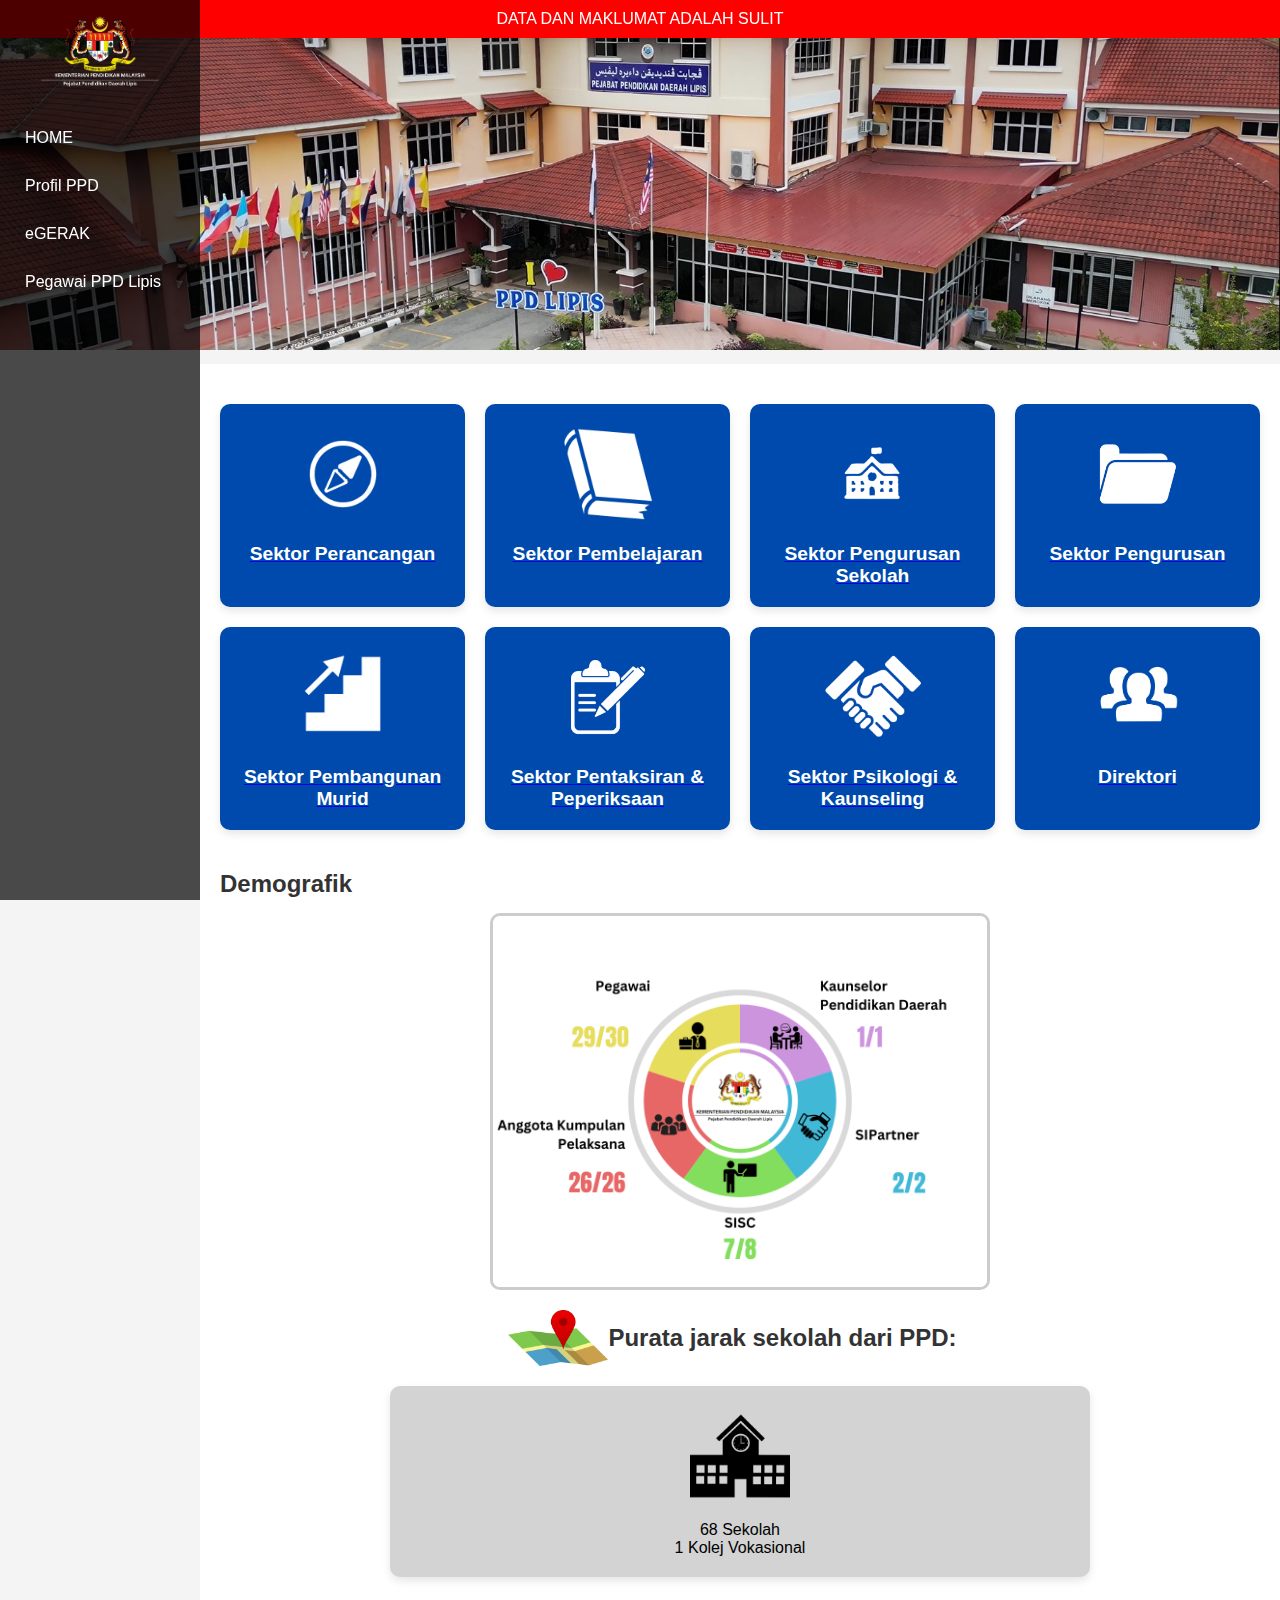
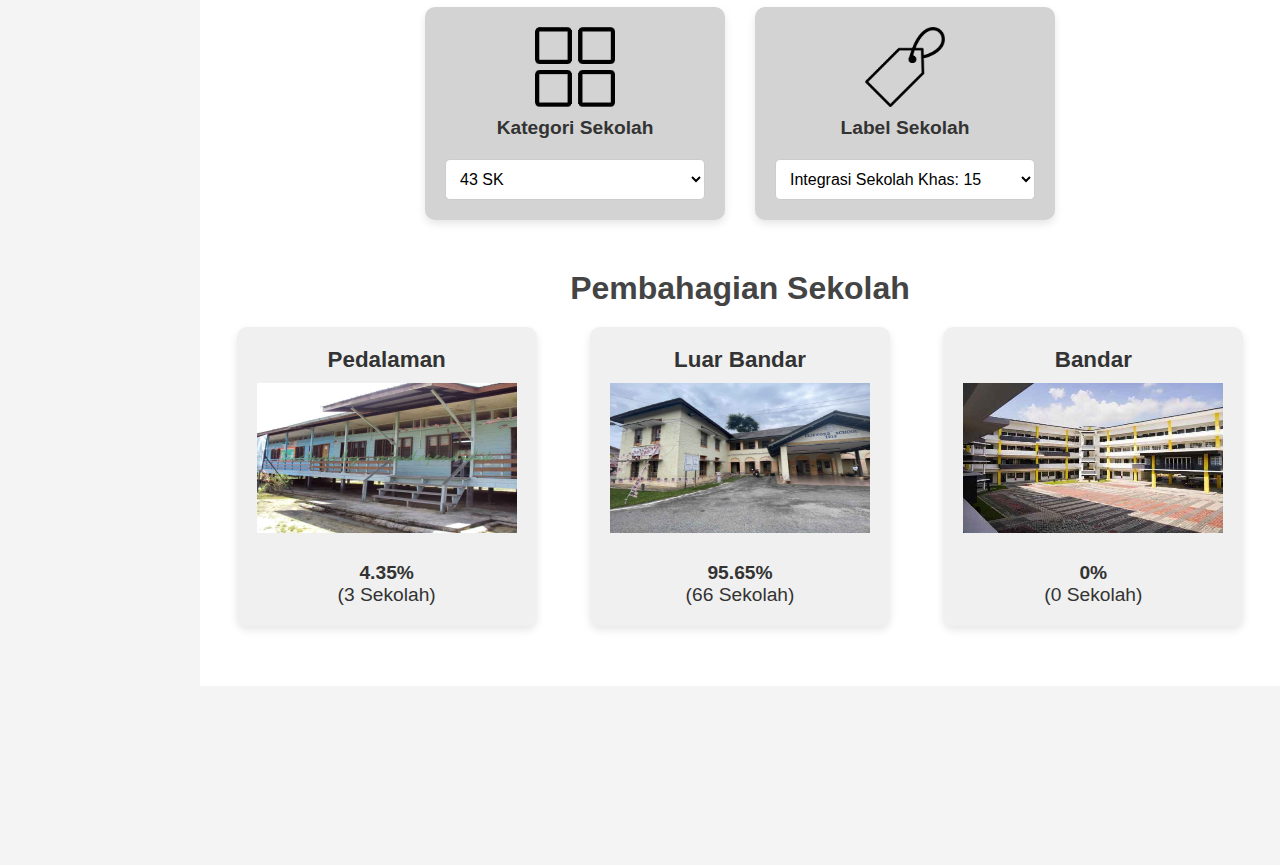
==== index.html @ 2358d0b7 "systemdata" ====
<!DOCTYPE html>
<html lang="en">
<head>
    <meta charset="UTF-8">
    <meta name="viewport" content="width=device-width, initial-scale=1.0">
    <title>Homepage</title>
    <link rel="stylesheet" href="style.css">
</head>
<body>

    <!-- Footer at the top -->
    <div class="footer">
        <p>DATA DAN MAKLUMAT ADALAH SULIT</p>
    </div>

    <!-- Header/Banner -->
    <header class="banner">
        <img src="image/ppdlipis.jpg" alt="PPD Lipis Banner">
    </header>

    <!-- Hamburger Icon (appears on mobile) -->
    <div class="hamburger">
        <img src="image/hamburger.png" alt="Hamburger Menu">
    </div>

<div class="container">
        <!-- Sidebar Navigation -->
		<!-- Sidebar Navigation -->
	<nav class="sidebar">
		<!-- PPD Logo -->
    <div class="logo-container">
        <img src="image/logoppd.png" alt="PPD Logo">
    </div>

<ul>
    <li><a href="index.html">HOME</a></li>
    <li><a href="profil.html">Profil PPD</a></li>
    <li><a href="egerak.html">eGERAK</a></li>
    <li><a href="pegawaippd.html">Pegawai PPD Lipis</a></li>
</ul>

	</nav>


        <!-- Main Content Area -->
<!-- Main Content Area -->
<main class="content">
    
    
    <!-- Card Grid -->
<div class="card-grid">
    <div class="card">
        <a href="sektorperancangan.html">
            <img src="image/perancangan.png" alt="Sektor Perancangan">
            <h3>Sektor Perancangan</h3>
        </a>
    </div>
    <div class="card">
        <a href="sektorpembelajaran.html">
            <img src="image/pembelajaran.png" alt="Sektor Pembelajaran">
            <h3>Sektor Pembelajaran</h3>
        </a>
    </div>
    <div class="card">
        <a href="sektorpengurusansekolah.html">
            <img src="image/sekolah.png" alt="Sektor Pengurusan Sekolah">
            <h3>Sektor Pengurusan Sekolah</h3>
        </a>
    </div>
    <div class="card">
        <a href="sektorpengurusan.html">
            <img src="image/pengurusan.png" alt="Sektor Pengurusan">
            <h3>Sektor Pengurusan</h3>
        </a>
    </div>
    <div class="card">
        <a href="sektorpembangunanmurid.html">
            <img src="image/pembangunan.png" alt="Sektor Pembangunan Murid">
            <h3>Sektor Pembangunan Murid</h3>
        </a>
    </div>
    <div class="card">
        <a href="sektorpentaksiran.html">
            <img src="image/pentaksiran.png" alt="Sektor Pentaksiran & Peperiksaan">
            <h3>Sektor Pentaksiran & Peperiksaan</h3>
        </a>
    </div>
    <div class="card">
        <a href="sektorpsikologi.html">
            <img src="image/sektorpsikologi.png" alt="Sektor Psikologi & Kaunseling">
            <h3>Sektor Psikologi & Kaunseling</h3>
        </a>
    </div>
    <div class="card">
        <a href="direktori.html">
            <img src="image/direktori.png" alt="Direktori">
            <h3>Direktori</h3>
        </a>
    </div>

</div>

	
	<section class="demografik-section">
        <h2>Demografik</h2>
        <img src="image/demografik.png" alt="Demografik" class="demografik-img">
    </section>
	
	<section class="jarak-sekolah-section">
    <img src="image/map.png" alt="Map" class="map-img">
    <h2>Purata jarak sekolah dari PPD:</h2>        
</section>

<section class="jarak-sekolah-section">
    <!-- Special Card -->
    <div class="special-card">
        <img src="image/sektorpengurusansekolah.png" alt="Sektor Pengurusan Sekolah">
        <p>68 Sekolah<br>1 Kolej Vokasional</p>
    </div>
</section>

<!-- Card Grid Section for Kategori Sekolah and Label Sekolah -->
<section class="jarak-sekolah-section">
    <!-- Kategori Sekolah and Label Sekolah Container -->
    <div class="kategori-label-container">
        <!-- Kategori Sekolah Card -->
        <div class="kategori-card">
            <img src="image/kategori.png" alt="Kategori Sekolah">
            <h3>Kategori Sekolah</h3>
            <select name="kategori-sekolah" id="kategori-sekolah">
                <option value="43 SK">43 SK</option>
                <option value="6 SJK (C)">6 SJK (C)</option>
                <option value="4 SJK (T)">4 SJK (T)</option>
                <option value="15 SM">15 SM</option>
                <option value="1 KV">1 KV</option>
            </select>
        </div>

        <!-- Label Sekolah Card -->
        <div class="label-card">
            <img src="image/label.png" alt="Label Sekolah">
            <h3>Label Sekolah</h3>
            <select name="label-sekolah" id="label-sekolah">
                <option value="15 Sekolah Integrasi Khas">Integrasi Sekolah Khas: 15</option>
                <option value="6 Sekolah Asli">Sekolah Asli: 6</option>
                <option value="3 DLP">Dual Language Programme (DLP): 3</option>
                <option value="67 Sekolah TS25">Sekolah TS25: 67</option>
            </select>
        </div>
    </div>
</section>

<section class="sekolah-distribution-section">
    <h2>Pembahagian Sekolah</h2>
    <div class="sekolah-cards-container">
        <!-- Pedalaman Card -->
        <div class="sekolah-card">
            <h3>Pedalaman</h3>
            <img src="image/pedalaman.jpg" alt="Pedalaman Sekolah">
            <p><strong>4.35%</strong><br>(3 Sekolah)</p>
        </div>
        <!-- Luarbandar Card -->
        <div class="sekolah-card">
            <h3>Luar Bandar</h3>
            <img src="image/luarbandar.jpg" alt="Luar Bandar Sekolah">
            <p><strong>95.65%</strong><br>(66 Sekolah)</p>
        </div>
        <!-- Bandar Card -->
        <div class="sekolah-card">
            <h3>Bandar</h3>
            <img src="image/bandar.jpg" alt="Bandar Sekolah">
            <p><strong>0%</strong><br>(0 Sekolah)</p>
        </div>
    </div>
</section>

</main>
    </div>

<script>
    // Get the hamburger icon, sidebar, and card grid container
    const hamburger = document.querySelector('.hamburger');
    const sidebar = document.querySelector('.sidebar');
    const cardGrid = document.querySelector('.card-grid');

    // Add event listener for when the hamburger is clicked
    hamburger.addEventListener('click', function() {
        sidebar.classList.toggle('visible'); // Toggle sidebar visibility

        // Toggle between 4x2 and 2x4 grid layout
        if (sidebar.classList.contains('visible')) {
            cardGrid.style.gridTemplateColumns = 'repeat(3, 1fr)'; // 2x4 layout when sidebar is visible
        } else {
            cardGrid.style.gridTemplateColumns = 'repeat(3, 1fr)'; // 4x2 layout when sidebar is hidden
        }
    });

    // Handle window resizing to reset sidebar visibility and grid layout on larger screens
    window.addEventListener('resize', function() {
        if (window.innerWidth > 768) {
            sidebar.classList.add('visible'); // Sidebar always visible on larger screens
            cardGrid.style.gridTemplateColumns = 'repeat(4, 1fr)'; // Default 4 columns on larger screens
        } else {
            sidebar.classList.remove('visible'); // Sidebar hidden by default on small screens
            cardGrid.style.gridTemplateColumns = 'repeat(4, 1fr)'; // Reset to 4x2 grid on smaller screens
        }
    });

    // Search functionality
    const searchInput = document.querySelector('.search-container input');
    const cards = document.querySelectorAll('.card-grid .card');

    searchInput.addEventListener('input', function() {
        const searchValue = searchInput.value.toLowerCase();

        cards.forEach(card => {
            const cardTitle = card.querySelector('h3').textContent.toLowerCase();
            if (cardTitle.includes(searchValue)) {
                card.style.display = ''; // Show card
            } else {
                card.style.display = 'none'; // Hide card
            }
        });
		
		window.onload = function() {
		const container = document.querySelector('.card-container');
		container.style.display = 'grid'; // Reset display if needed
		};

    });
</script>


</body>
</html>
---- style.css ----
/* Reset some default styles */
* {
    margin: 0;
    padding: 0;
    box-sizing: border-box;
}

/* Body styles */
body {
    font-family: Arial, sans-serif;
    background-color: #f4f4f4;
    overflow-x: hidden; /* Prevent horizontal scrolling */
}

/* Footer styles */
.footer {
    background-color: red;
    color: white;
    text-align: center;
    padding: 10px 0;
    position: fixed; /* Fix the footer to the viewport */
    top: 0; /* Position it at the bottom of the screen */
    left: 0;
    width: 100%; /* Ensure it spans the full width */
    z-index: 90; /* Make sure it stays above all other content */
    box-shadow: 0 -2px 5px rgba(0, 0, 0, 0.2); /* Add a subtle shadow for separation */
}

/* Responsive adjustments */
@media (max-width: 768px) {
    .footer {
        font-size: 0.9em; /* Adjust font size for smaller screens */
        padding: 8px 0;   /* Slightly reduce padding */
    }
}


/* Banner styles */
.banner img {
    width: 100%;
    max-height: 350px;
    object-fit: cover;
    position: relative;
    z-index: 50; /* Ensure it's above content but below sidebar */
}

/* Container styles */
.container {
    display: flex;
    margin-top: 10px;
    position: relative;
}

/* Sidebar styles */
.sidebar {
    width: 200px;
    background-color: rgba(0, 0, 0, 0.7);
    color: white;
    padding: 15px;
    position: fixed;
    top: 0;
    left: 0;
    height: 100vh;
    z-index: 100;
}

/* Sidebar visible state */
.sidebar.visible {
    display: block;
}

/* Sidebar hidden state for mobile */
@media screen and (max-width: 768px) {
    .sidebar {
        display: none; /* Hidden by default */
        position: fixed;
        top: 0;
        left: -200px; /* Start off-screen */
        width: 200px;
        height: 100%;
        background-color: rgba(0, 0, 0, 0.7);
        z-index: 100;
        transition: left 0.3s ease;
    }

    .sidebar.visible {
        display: block;
    }

    /* Adjustments for when the sidebar is visible */
    .footer,
    .content {
        margin-left: 0; /* Push content to the right by the width of the sidebar */
    }
}

/* When the sidebar is visible */
    .sidebar.visible {
        left: 0; /* Move the sidebar into view */
    }

    /* Adjust content when the sidebar is visible */
    .content.shifted {
        margin-left: 200px; /* Shift content right to accommodate the sidebar */
    }

/* Sidebar navigation styles */
.sidebar ul {
    list-style-type: none;
    margin-top: 20px; /* Move the list a bit down */
    padding: 0;
}

.sidebar ul li {
    margin: 10px 0;
}

.sidebar ul li a {
    text-decoration: none;
    color: white;
    display: block;
    padding: 10px;
    border-radius: 5px;
}

.sidebar ul li a:hover {
    background-color: #444;
}

/* Logo container styling */
.logo-container {
    text-align: center; /* Center the logo */
    margin-bottom: 20px; /* Add some space below the logo */
}

.logo-container img {
    width: 150px; /* Set the width of the logo */
    height: auto; /* Maintain aspect ratio */
    display: block; /* Block level for proper spacing */
    margin: 0 auto; /* Center the image */
}

/* When the sidebar is visible, shift content */
.content.shifted {
    margin-left: 0; /* Shift content to the right */
}


/* Main content styles */
.content {
    flex: 1;
    padding: 20px;
    background-color: #fff;
    margin-left: 200px; /* Space for sidebar on larger screens */
    transition: margin-left 0.3s ease; /* Smooth transition */
}

/* Hamburger Icon */
.hamburger {
    display: none; /* Initially hidden on larger screens */
    position: fixed;
    top: 10px;
    left: 10px;
    z-index: 110; /* Ensure it's above other elements */
    cursor: pointer;
}

.hamburger img {
    width: 25px;
    height: auto;
}

/* Responsive Styles */
@media screen and (max-width: 768px) {
    /* Display the hamburger icon */
    .hamburger {
        display: block;
    }

    /* Hide the sidebar initially */
    .sidebar {
        display: none;
    }

    /* Adjust main content margin */
    .content {
        margin-left: 0; /* No margin on mobile */
        padding: 20px;
    }

    /* Adjust banner for smaller screens */
    .banner img {
        width: 100%;
        max-height: 200px;
    }

    /* Adjust footer */
    .footer {
        width: 100%;
        margin-left: 0;
    }

    /* When the sidebar is visible, shift the footer, banner, and content */
    .sidebar.visible + .content {
        margin-left: 200px; /* Ensure the content shifts only by the sidebar's width */
    }

    .sidebar.visible + .footer {
        margin-left: 200px; /* Shift the footer in sync with the content */
    }

    .content {
        overflow-x: hidden; /* Prevent horizontal scrolling */
    }
}


/* Card Grid Styles */
.card-grid {
    display: grid;
    grid-template-columns: repeat(3, 1fr); /* 4 columns */
    gap: 20px; /* Space between cards */
    margin-top: 20px;
	
}

.card {
    background-color: #004aad;
    border-radius: 10px;
    box-shadow: 0 4px 8px rgba(0, 0, 0, 0.1);
    text-align: center;
    padding: 20px;
    transition: transform 0.3s;
}

.card:hover {
    transform: translateY(-5px); /* Hover effect */
}

.card img {
    width: 100px; /* Adjust size as needed */
    height: 100px;
    object-fit: contain; /* Ensure the image fits inside the card */
    margin-bottom: 15px;
}

.card h3 {
    font-size: 1.2em;
    color: #ffffff;
}

/* Responsive Styles for Tablets */
@media screen and (max-width: 768px) {
    .card-grid {
        grid-template-columns: repeat(3, 1fr); /* 2 columns on tablets */
        gap: 15px; /* Reduce space between cards */
    }

    .card {
        width: 100%; /* Full width on mobile */
        padding: 12px; /* Slightly reduce padding */
    }

    .card img {
        width: 70px; /* Smaller image size for tablets */
        height: 70px;
    }

    .card h3 {
        font-size: 1.0em; /* Slightly smaller font size for tablets */
    }
}

/* Responsive Styles for Phones */
@media screen and (max-width: 480px) {
    .card-grid {
        grid-template-columns: 1fr; /* Single column on phones */
        gap: 10px; /* Reduce space between cards */
    }

    .card {
        padding: 8px; /* Smaller padding on phones */
    }

    .card img {
        width: 50px; /* Even smaller image size for phones */
        height: 50px;
    }

    .card h3 {
        font-size: 0.9em; /* Smaller font size for phones */
        margin-bottom: 8px; /* Reduced space between image and text */
    }
}


/* Search Bar Styles */
.search-container {
    display: flex;
    justify-content: center; /* Center the search bar */
    margin-top: -20px; /* Adjust positioning if needed */
    padding: 20px;
}

.search-container input {
    width: 50%; /* 50% of the container width */
    padding: 10px;
    border-radius: 25px; /* Rounded corners */
    border: 2px solid #ccc;
    font-size: 1.1em;
    opacity: 1.0; /* 50% transparency */
    background-color: rgba(255, 255, 255, 0.5); /* Transparent white */
    outline: none;
    transition: opacity 0.3s ease;
}

.search-container input::placeholder {
    color: #888; /* Placeholder text color */
}

.search-container input:hover,
.search-container input:focus {
    opacity: 1; /* Remove transparency on hover/focus */
    background-color: white; /* Solid white background on focus */
}

/* Demografik Section Styling */
.demografik-section {
    margin-top: 40px; /* Add some spacing before the section */
}

.demografik-section h2 {
    font-size: 24px;
    margin-bottom: 15px;
    color: #333; /* Optional color change */
}

.demografik-section img {
    width: 100%; /* Make the image responsive */
    max-width: 500px; /* Set a maximum width */
    height: auto; /* Maintain aspect ratio */
    display: block; /* Ensure block display for proper spacing */
    margin: 0 auto; /* Add margin for spacing around the image */
    border: 3px solid #ccc; /* Add a light grey border */
    border-radius: 10px; /* Optionally, add rounded corners */
}

.demografik-section p {
    font-size: 16px;
    line-height: 1.5;
    color: #555; /* Text color for readability */
}

/* Purata Jarak Sekolah Section Styling */
.jarak-sekolah-section {
    margin-top: 40px; /* Add some spacing before the section */
    display: flex; /* Use flexbox for layout */
    align-items: center; /* Center the items vertically */
}

.jarak-sekolah-section h2 {
    font-size: 24px; /* Font size for the title */
    margin-right: 15px; /* Space between the title and the image */
    color: #333; /* Optional color change */
}

.jarak-sekolah-section img {
    width: 100px; /* Set a specific width for the map image */
    height: auto; /* Maintain aspect ratio */
}

.special-card {
    background-color: #D3D3D3; /* Light gray background */
    border-radius: 10px; /* Rounded corners */
    box-shadow: 0 4px 8px rgba(0, 0, 0, 0.1); /* Shadow effect */
    text-align: center; /* Center text */
    padding: 20px; /* Padding around the content */
    margin: 0 auto; /* Center the card horizontally */
    width: 700px; /* Set a fixed width for the card */
    display: flex; /* Use flexbox for centering */
    flex-direction: column; /* Stack children vertically */
    align-items: center; /* Center children horizontally */
    justify-content: center; /* Center children vertically */
}

.special-card img {
    width: 100px; /* Adjust size as needed */
    height: 100px; /* Adjust size as needed */
    object-fit: contain; /* Ensure the image fits inside the card */
    margin-bottom: 15px; /* Space below the image */
}

.special-card h3 {
    font-size: 1.5em; /* Larger font size for headings */
    color: #333; /* Text color */
}

/* Responsive Styles for Special Cards */
@media screen and (max-width: 768px) {
    .special-card {
        width: 100%; /* Full width on mobile */
        padding: 15px; /* Slightly reduce padding */
    }

    .special-card img {
        width: 80px; /* Smaller images on mobile */
        height: 80px; /* Smaller images on mobile */
    }

    .special-card h3 {
        font-size: 1.2em; /* Adjust font size on mobile */
    }
}

/* Section Styling */
.jarak-sekolah-section {
    display: flex;
    justify-content: center;
    align-items: center;
    margin: 20px;
}

/* Container Styling */
.kategori-label-container {
    display: flex;
    justify-content: center;
    align-items: center;
    flex-wrap: wrap; /* Allow wrapping on smaller screens */
    gap: 10px;       /* Add spacing between cards */
}

/* Card Styling */
.kategori-card, .label-card {
    background-color: #D3D3D3;
    border-radius: 10px;
    box-shadow: 0 4px 8px rgba(0, 0, 0, 0.1);
    text-align: center;
    padding: 20px;
    width: 300px;
    margin: 10px;
    display: flex;
    flex-direction: column;
    align-items: center;
}

/* Image Styling */
.kategori-card img, .label-card img {
    width: 80px;
    height: 80px;
    margin-bottom: 10px;
}

/* Title Styling */
.kategori-card h3, .label-card h3 {
    font-size: 1.2em;
    margin-bottom: 10px;
    color: #333;
}

/* Dropdown Menu Styling */
.kategori-card select, .label-card select {
    width: 100%;
    padding: 10px;
    border-radius: 5px;
    border: 1px solid #ccc;
    background-color: white;
    font-size: 1em;
    margin-top: 10px;
}

/* Responsive Adjustments */
@media (max-width: 768px) {
    .kategori-label-container {
        flex-wrap: nowrap;         /* Prevent wrapping on medium screens */
        gap: 5px;                  /* Reduce gap between cards */
    }

    .kategori-card, .label-card {
        width: calc(50% - 10px);  /* Make cards fit side-by-side */
        margin: 5px;              /* Adjust margin for smaller screens */
    }
}

@media (max-width: 480px) {
    .kategori-label-container {
        flex-direction: column;    /* Stack cards vertically on very small screens */
        gap: 10px;                 /* Restore gap for vertical stacking */
    }

    .kategori-card, .label-card {
        width: 100%;               /* Full width for each card */
        margin: 10px 0;            /* Add vertical spacing */
    }
}

.sekolah-cards-container {
    display: grid;                       /* Use grid layout */
    grid-template-columns: repeat(3, 1fr); /* Ensure three columns */
    gap: 20px;                           /* Space between cards */
    justify-items: center;               /* Center the cards horizontally */
}

@media screen and (max-width: 768px) {
    .sekolah-cards-container {
        grid-template-columns: repeat(3, minmax(100px, 1fr)); /* Adjust for smaller screens */
        overflow-x: auto;               /* Enable horizontal scrolling if needed */
    }
}

/* Responsive styling for smaller screens */
@media screen and (max-width: 768px) {
    .sekolah-card h3 {
        font-size: 1.2em; /* Smaller font size for card titles on smaller screens */
    }

    .sekolah-card p {
        font-size: 1em; /* Smaller font size for descriptions on smaller screens */
    }
}

@media screen and (max-width: 480px) {
    .sekolah-card h3 {
        font-size: 1em; /* Even smaller font size for very small screens */
    }

    .sekolah-card p {
        font-size: 0.9em; /* Further reduce font size for descriptions */
    }
}


.sekolah-distribution-section {
    text-align: center;      /* Center align all text in the section */
    margin: 40px auto;       /* Add spacing above and below the section, center horizontally */
    width: 100%;             /* Ensure full width for centering */
}
.sekolah-distribution-section h2 {
    font-size: 2em;          /* Adjust font size for prominence */
    color: #444;             /* Set a suitable color */
    margin-bottom: 20px;     /* Add spacing below the heading */
    text-align: center;      /* Explicitly center the heading text */
}

.sekolah-card {
    background-color: #f0f0f0;          /* Light background color for the cards */
    border-radius: 10px;                /* Rounded corners */
    box-shadow: 0 4px 8px rgba(0, 0, 0, 0.1); /* Box shadow for the cards */
    text-align: center;                 /* Center content inside the card */
    padding: 20px;                      /* Padding inside the card */
    width: 90%;                         /* Cards adapt to container */
    max-width: 300px;                   /* Max width for large screens */
    height: auto;                       /* Flexible height */
}

.sekolah-card img {
    width: 100%;                        /* Make images responsive */
    height: auto;                       /* Keep image aspect ratio */
    max-height: 150px;                  /* Limit image height */
    margin-bottom: 15px;                /* Space below the image */
}

.sekolah-card h3 {
    font-size: 1.4em; /* Default font size for the card titles */
    margin-bottom: 10px;
    color: #333;
}

.sekolah-card p {
    font-size: 1.2em; /* Default font size for the description */
    margin-top: 10px;
    color: #333;
}


/* Styles for iframe in main content (smaller by default) */
.iframe-container {
    width: 400px;
    margin: 0 auto;
    cursor: pointer;
}

.iframe-container iframe {
    width: 100%;
    height: 300px;
}

/* Modal Styles */
.modal {
    display: none; /* Hidden by default */
    position: fixed; /* Stay in place */
    z-index: 200; /* Sit on top */
    padding-top: 100px; /* Location of the box */
    left: 0;
    top: 0;
    width: 100%; /* Full width */
    height: 100%; /* Full height */
    overflow: auto; /* Enable scroll if needed */
    background-color: rgba(0, 0, 0, 0.8); /* Black with opacity */
}

/* Modal content iframe */
.modal iframe {
    margin: auto;
    display: block;
    max-width: 90%; /* Limit the width */
    height: 600px; /* Fixed height for modal */
}

/* Close button for modal */
.modal .close {
    position: absolute;
    top: 20px;
    right: 35px;
    color: white;
    font-size: 40px;
    font-weight: bold;
    cursor: pointer;
}

.modal .close:hover,
.modal .close:focus {
    color: #999;
    text-decoration: none;
    cursor: pointer;
}

.sector-title {
    font-size: 1.5em;
    color: #444;
    margin-bottom: 15px;
    text-align: center;
}

.sector-container {
    margin-bottom: 40px;
    background-color: #fff;
    border-radius: 10px;
    box-shadow: 0 4px 8px rgba(0, 0, 0, 0.1);
    padding: 20px;
}


/* General styling for staff-grid */
.staff-grid {
    display: grid;
    grid-template-columns: repeat(auto-fill, minmax(150px, 1fr));
    gap: 20px;
    justify-items: center; /* Center cards within the grid */
    margin-top: 20px;
}

.staff-card {
    background-color: #f9f9f9;
    border-radius: 10px;
    padding: 10px;
    box-shadow: 0 4px 8px rgba(0, 0, 0, 0.1);
    text-align: center;
	justify-items: center; /* Center cards within the grid */
    transition: transform 0.3s;
}
.staff-card:hover {
    transform: translateY(-5px); /* Hover effect */
}
/* Center the image within the card */
.staff-card img {
    width: 80px; /* Adjust as needed */
    height: 120px; /* Adjust as needed */
    object-fit: cover;
    border-radius: 0; /* Rectangular shape */
    margin: 0 auto; /* Center the image */
    display: block; /* Ensure it behaves like a block element */
}

.staff-card h4 {
    font-size: 1.1em;
    color: #333;
    margin: 10px 0;
}

/* Styling for Timbalan positions */
.timbalan-grid {
    display: flex;
    justify-content: center; /* Centers the card horizontally */
    margin-bottom: 20px; /* Space below the Timbalan card */
}

.timbalan-card {
    background-color: #f9f9f9;
    border-radius: 10px;
    padding: 10px;
    box-shadow: 0 4px 8px rgba(0, 0, 0, 0.1);
    text-align: center;
    transition: transform 0.3s;
    width: 200px; /* Fixed width to keep centered */
}

.timbalan-card:hover {
    transform: translateY(-5px);
}

.timbalan-card img {
    width: 80px;
    height: 120px;
    object-fit: cover;
    margin: 0 auto;
    display: block;
}

.timbalan-card h4 {
    font-size: 1.2em;
    color: #333;
    margin: 10px 0;
}


/* Responsive Design for Organizational Chart */
@media screen and (max-width: 768px) {
    .staff-grid {
        grid-template-columns: repeat(3, 1fr); /* Adjust columns for tablets */
    }
}

@media screen and (max-width: 480px) {
    .staff-grid {
        grid-template-columns: 1fr; /* Single column on phones */
    }
}
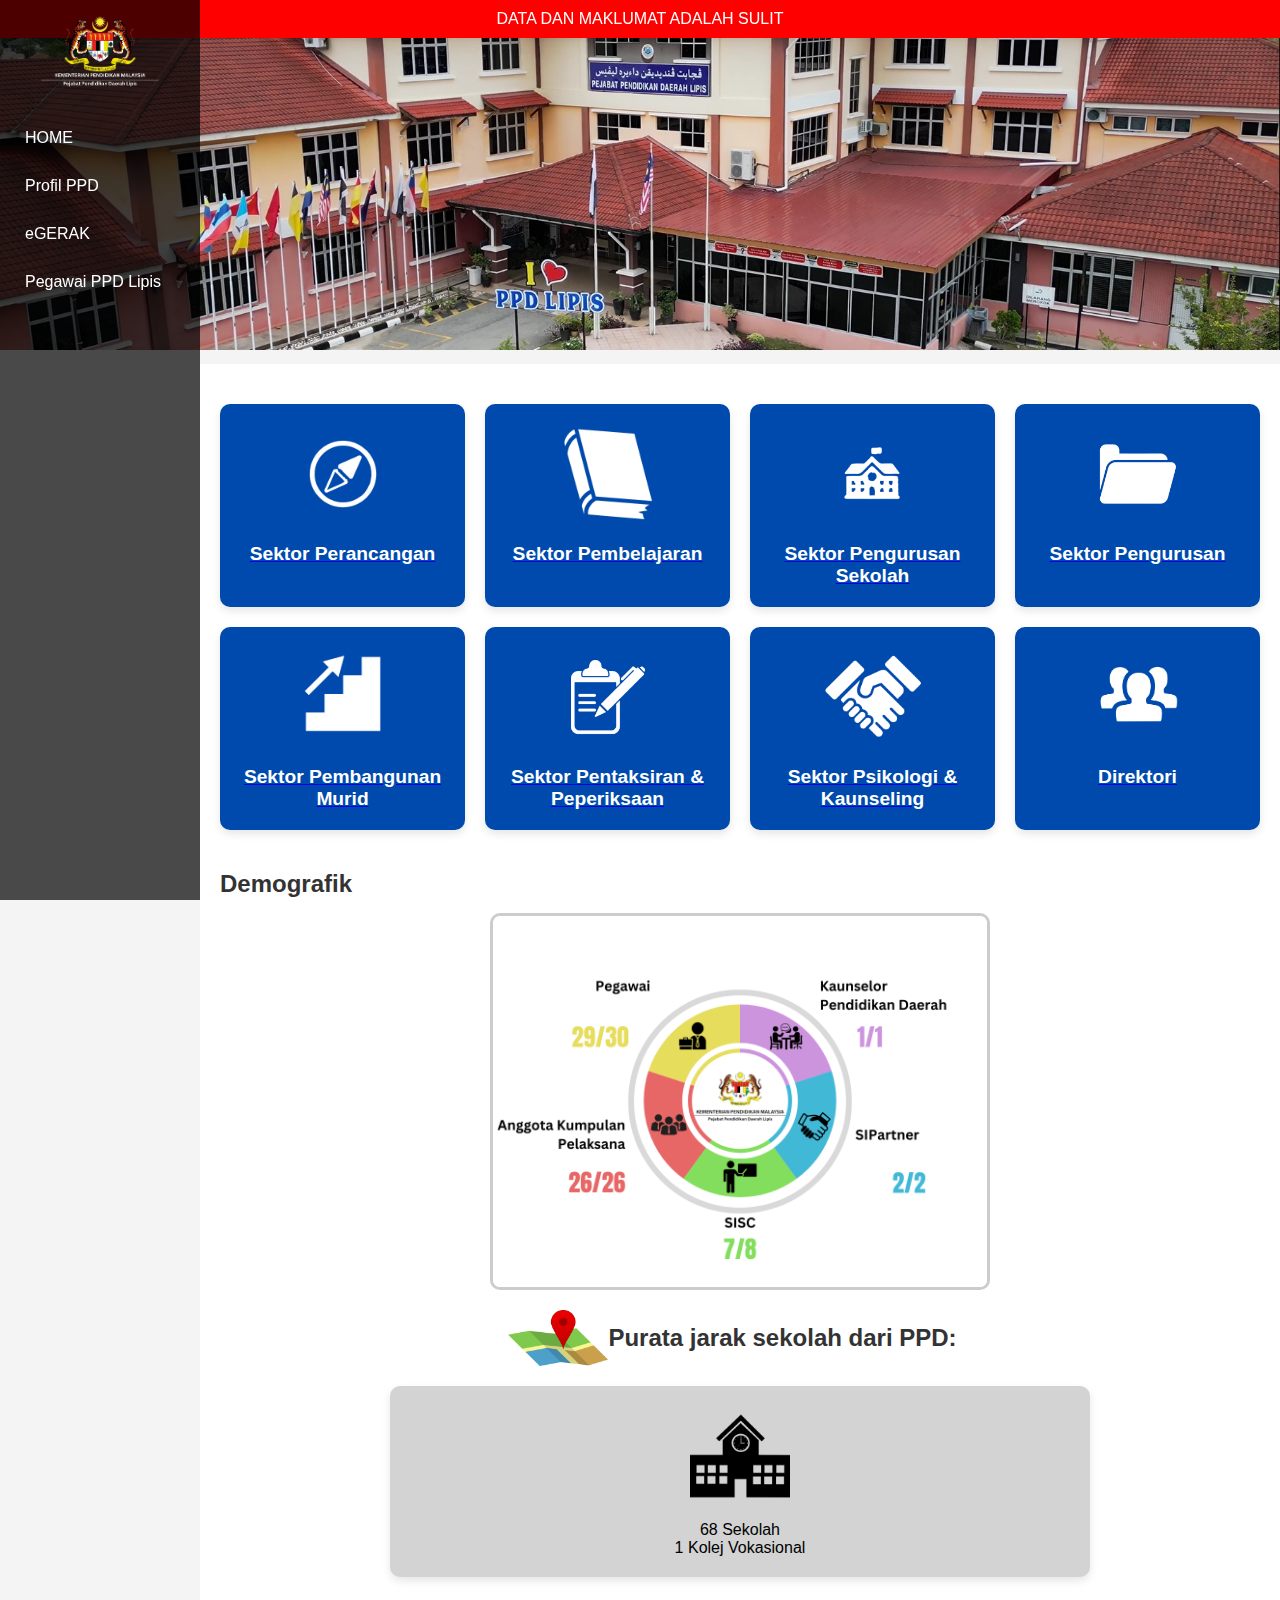
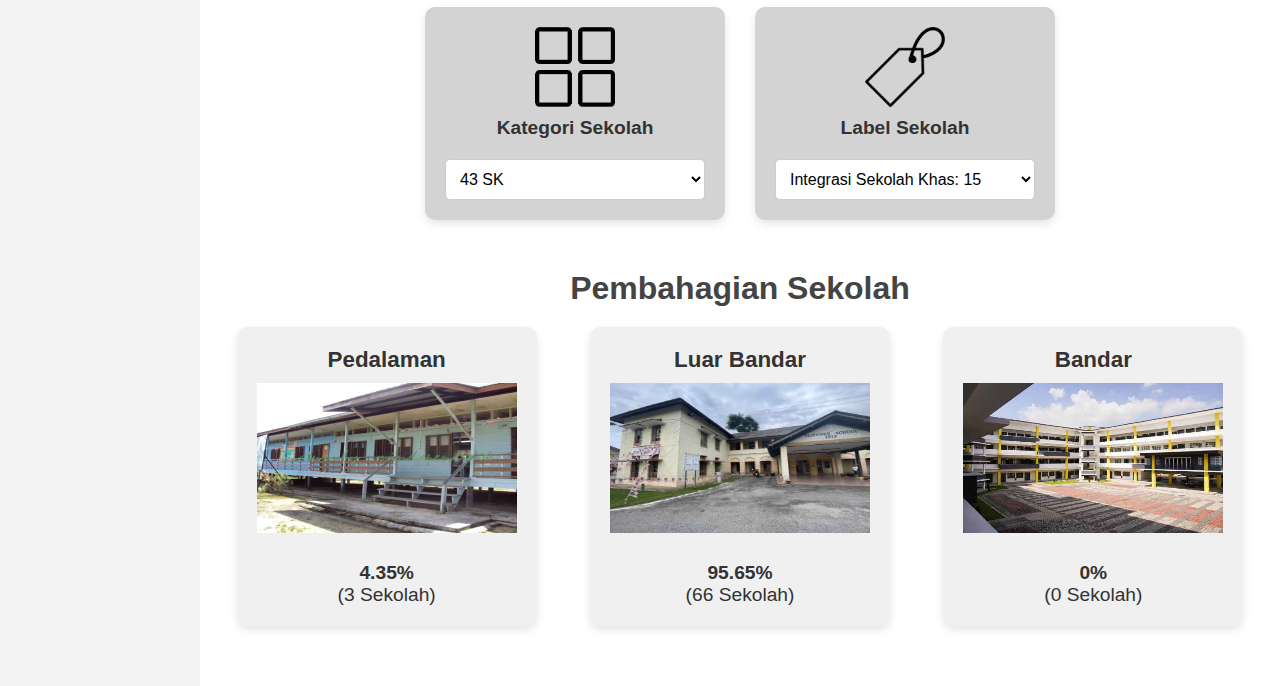
==== commit ddd8692e: "Update index.html" ====
--- a/index.html
+++ b/index.html
@@ -178,32 +178,40 @@
     </div>
 
 <script>
+document.addEventListener("DOMContentLoaded", function() {
     // Get the hamburger icon, sidebar, and card grid container
     const hamburger = document.querySelector('.hamburger');
     const sidebar = document.querySelector('.sidebar');
     const cardGrid = document.querySelector('.card-grid');
 
+    // Function to adjust grid layout based on sidebar visibility
+    function adjustGridLayout() {
+        if (window.innerWidth <= 768) {
+            // On small screens, set grid to 2x4 regardless of sidebar visibility
+            cardGrid.style.gridTemplateColumns = 'repeat(2, 1fr)';
+        } else {
+            // On larger screens, always set grid to 4x2
+            cardGrid.style.gridTemplateColumns = 'repeat(4, 1fr)';
+        }
+    }
+
+    // Adjust layout on page load
+    adjustGridLayout();
+
     // Add event listener for when the hamburger is clicked
     hamburger.addEventListener('click', function() {
         sidebar.classList.toggle('visible'); // Toggle sidebar visibility
-
-        // Toggle between 4x2 and 2x4 grid layout
-        if (sidebar.classList.contains('visible')) {
-            cardGrid.style.gridTemplateColumns = 'repeat(3, 1fr)'; // 2x4 layout when sidebar is visible
-        } else {
-            cardGrid.style.gridTemplateColumns = 'repeat(3, 1fr)'; // 4x2 layout when sidebar is hidden
-        }
+        adjustGridLayout(); // Adjust grid layout based on sidebar visibility
     });
 
-    // Handle window resizing to reset sidebar visibility and grid layout on larger screens
+    // Handle window resizing to reset sidebar visibility and grid layout
     window.addEventListener('resize', function() {
         if (window.innerWidth > 768) {
             sidebar.classList.add('visible'); // Sidebar always visible on larger screens
-            cardGrid.style.gridTemplateColumns = 'repeat(4, 1fr)'; // Default 4 columns on larger screens
         } else {
             sidebar.classList.remove('visible'); // Sidebar hidden by default on small screens
-            cardGrid.style.gridTemplateColumns = 'repeat(4, 1fr)'; // Reset to 4x2 grid on smaller screens
         }
+        adjustGridLayout(); // Adjust grid layout based on screen size
     });
 
     // Search functionality
@@ -221,13 +229,23 @@
                 card.style.display = 'none'; // Hide card
             }
         });
-		
-		window.onload = function() {
-		const container = document.querySelector('.card-container');
-		container.style.display = 'grid'; // Reset display if needed
-		};
-
     });
+
+    // Ensure 2 cards per row when scrolling
+    function maintainTwoCardsPerRow() {
+        if (window.innerWidth <= 768) {
+            // On small screens, ensure two cards per row
+            cardGrid.style.gridTemplateColumns = 'repeat(2, 1fr)';
+        }
+    }
+
+    // Listen for scroll events to dynamically adjust the grid layout
+    window.addEventListener('scroll', maintainTwoCardsPerRow);
+
+    // Also ensure the layout remains correct on initial page load
+    window.addEventListener('load', maintainTwoCardsPerRow);
+});
+
 </script>
 
 
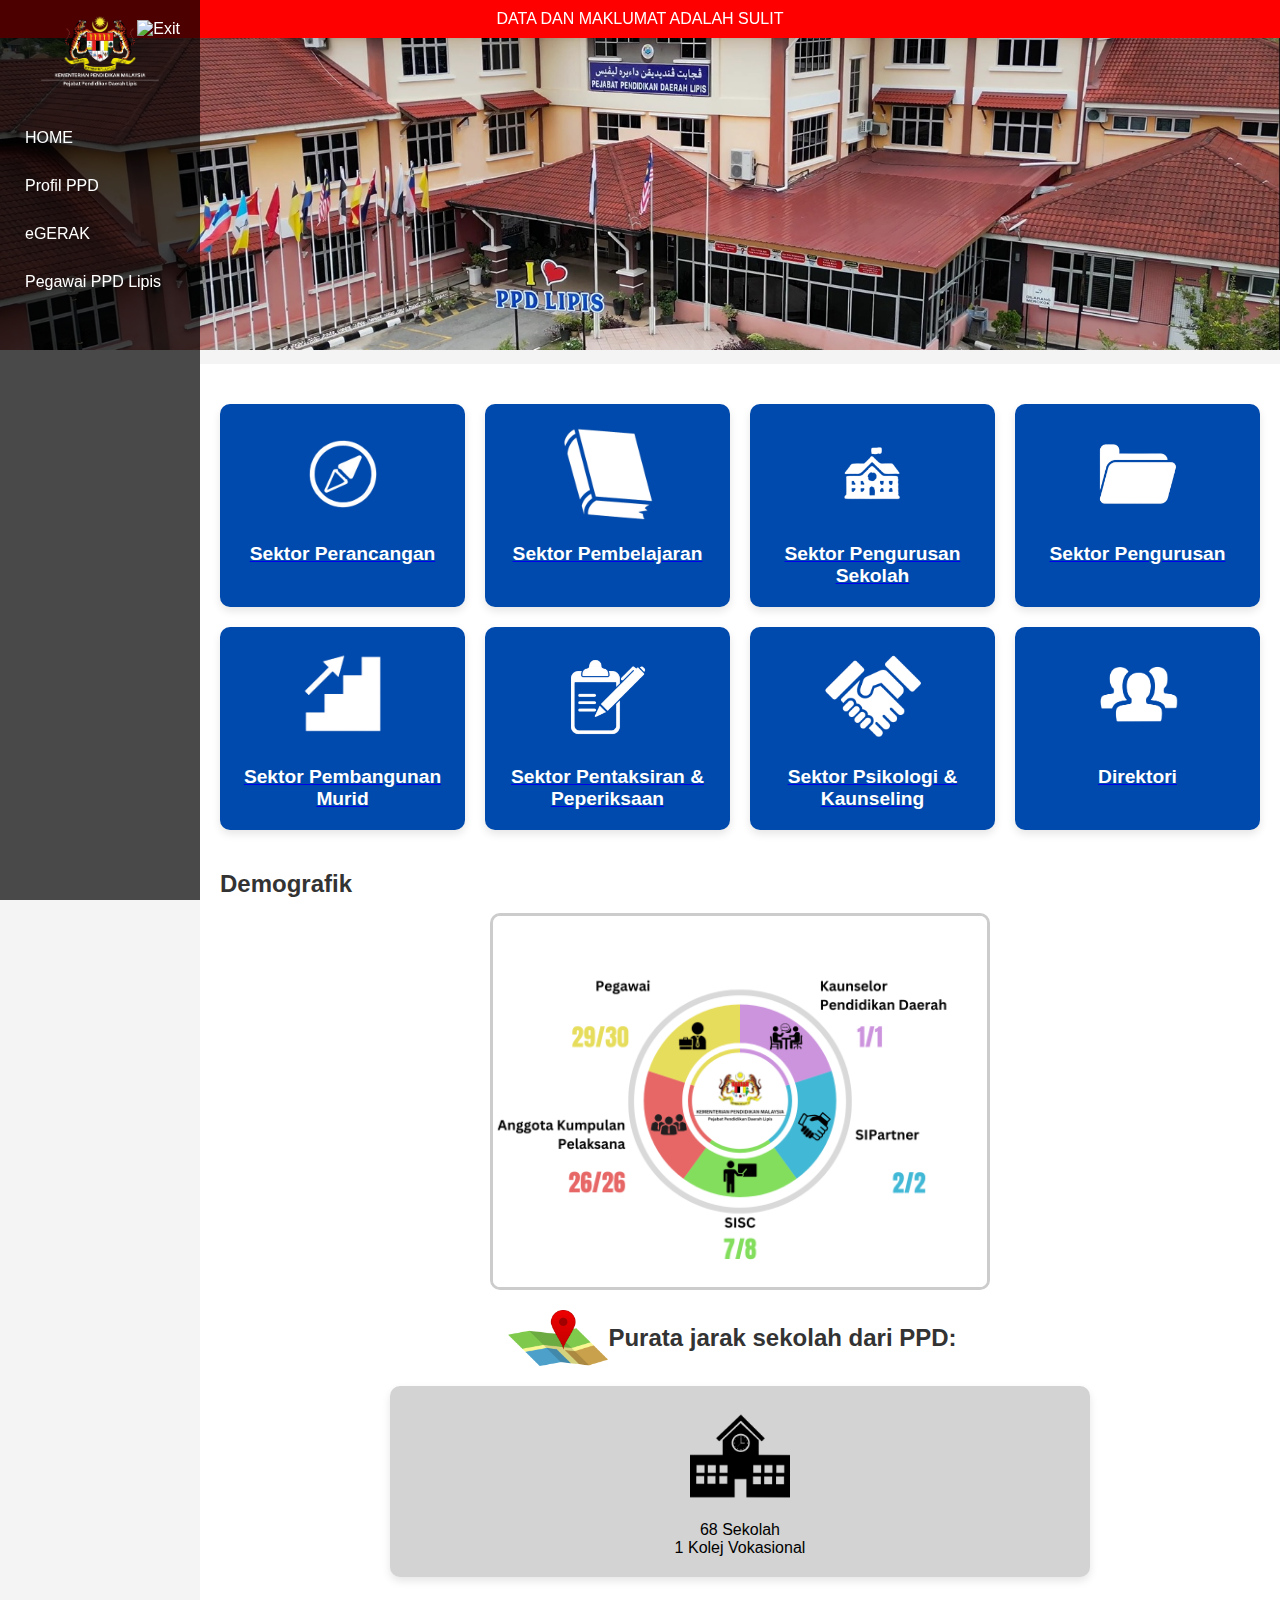
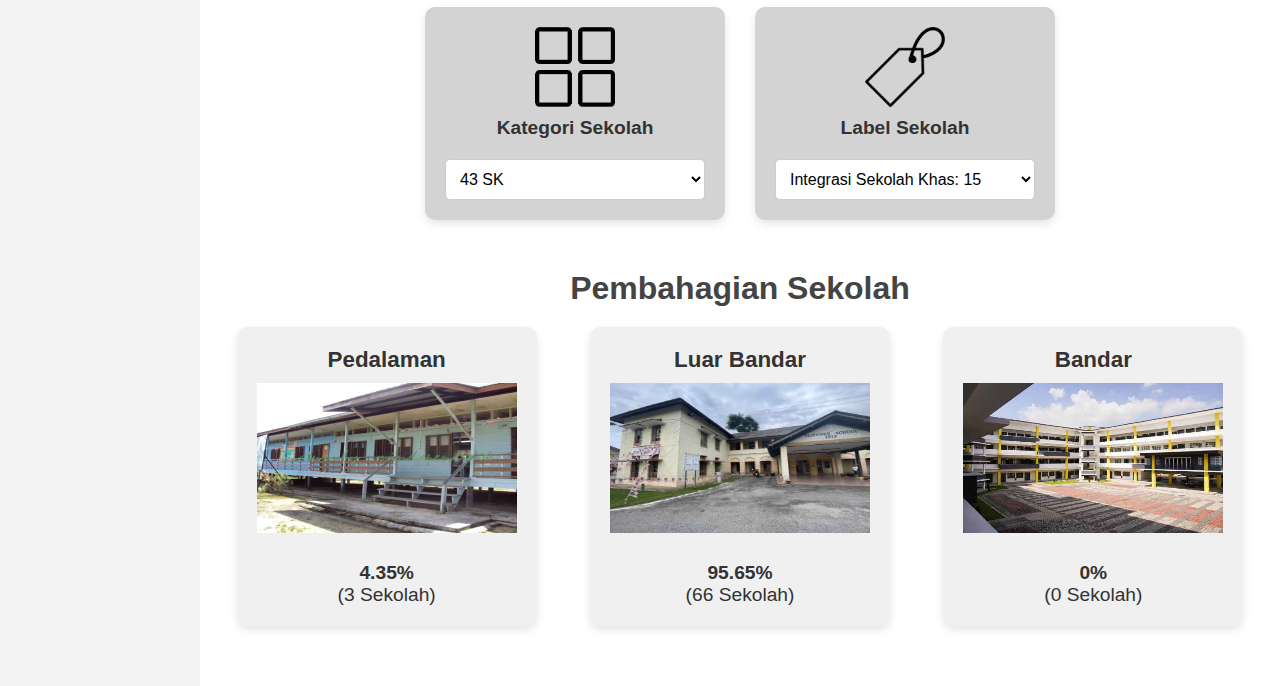
==== commit 56430aab: "Update index.html" ====
--- a/index.html
+++ b/index.html
@@ -27,6 +27,9 @@
         <!-- Sidebar Navigation -->
 		<!-- Sidebar Navigation -->
 	<nav class="sidebar">
+			<div class="exit-icon">
+        <img src="image/cross.png" alt="Exit">
+    </div>
 		<!-- PPD Logo -->
     <div class="logo-container">
         <img src="image/logoppd.png" alt="PPD Logo">
@@ -183,6 +186,7 @@
     const hamburger = document.querySelector('.hamburger');
     const sidebar = document.querySelector('.sidebar');
     const cardGrid = document.querySelector('.card-grid');
+    const exitIcon = document.querySelector('.exit-icon'); // Get exit icon
 
     // Function to adjust grid layout based on sidebar visibility
     function adjustGridLayout() {
@@ -204,6 +208,12 @@
         adjustGridLayout(); // Adjust grid layout based on sidebar visibility
     });
 
+    // Add event listener for the exit icon click to hide the sidebar
+    exitIcon.addEventListener('click', function() {
+        sidebar.classList.remove('visible'); // Hide sidebar
+        adjustGridLayout(); // Adjust grid layout after hiding sidebar
+    });
+
     // Handle window resizing to reset sidebar visibility and grid layout
     window.addEventListener('resize', function() {
         if (window.innerWidth > 768) {
--- a/style.css
+++ b/style.css
@@ -725,3 +725,15 @@
         grid-template-columns: 1fr; /* Single column on phones */
     }
 }
+.exit-icon {
+    position: absolute;
+    top: 20px;
+    right: 20px;
+    cursor: pointer;
+}
+
+.exit-icon img {
+    width: 20px;
+    height: 20px;
+}
+
